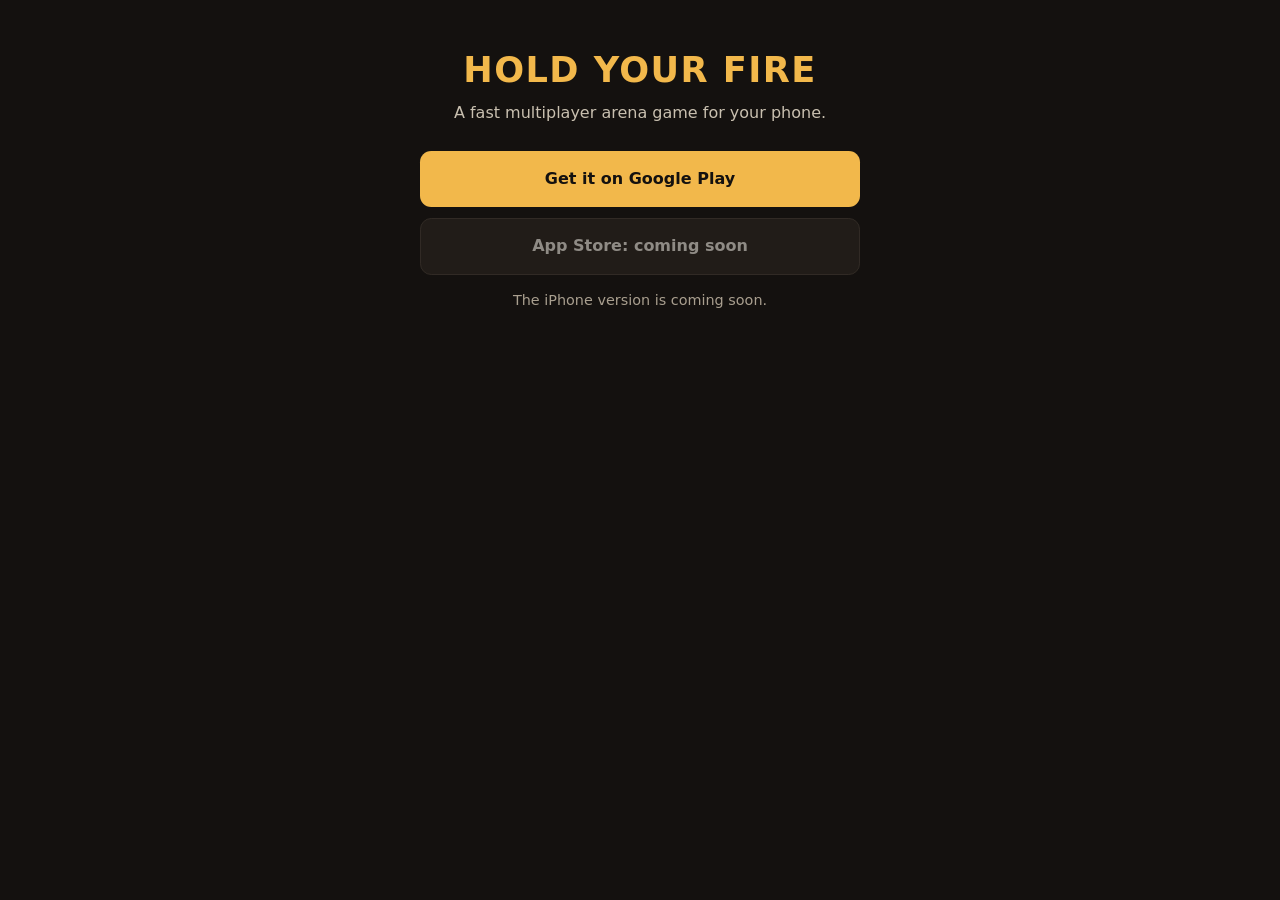
==== index.html @ 985b355f "Landing page, room invitation page and app link association files for holdyourfire.in" ====
<!doctype html>
<html lang="en"><head><meta charset="utf-8"><meta name="viewport" content="width=device-width,initial-scale=1">
<title>Hold Your Fire</title>
<meta name="description" content="Hold Your Fire: a fast multiplayer arena game for your phone. Play offline against bots or online with friends.">
<link rel="stylesheet" href="/site.css">
</head>
<body>
<main id="view" data-page="home">
<h1>Hold Your Fire</h1>
<p class="tag">A fast multiplayer arena game for your phone.</p>
<div id="invite" hidden>
  <div class="card">
    <p class="label">You are invited to a room</p>
    <p class="code" id="code"></p>
    <button class="copy" id="copy" type="button" hidden>Copy code</button>
  </div>
  <p><strong>Already have the game?</strong> Tap the invitation link again on your phone and Hold Your Fire opens with this code ready. You still press JOIN.</p>
  <p><strong>New here?</strong> Install the game below, then tap the invitation link again. Or open the game, choose PLAY ONLINE &rarr; JOIN WITH CODE and type the code.</p>
  <p class="dim">The room may be full or already closed. The game checks that when you join; this page does not.</p>
</div>
<div id="badlink" class="card err" hidden><p>This invitation link is not valid. Ask your friend to share the room again from the game.</p></div>
<div id="missing" class="card" hidden><p>This page does not exist.</p><p><a href="/">Hold Your Fire home</a></p></div>
<a id="play" class="btn" href="#">Get it on Google Play</a>
<a id="ios" class="btn alt" href="#">Download on the App Store</a>
<p class="dim" id="soon">The iPhone version is coming soon.</p>
</main>
<script src="/site.js"></script>
<script src="/page.js"></script>
</body></html>
---- site.css ----
:root{color-scheme:light dark}
*{box-sizing:border-box}
body{margin:0;font:16px/1.55 system-ui,-apple-system,"Segoe UI",sans-serif;background:#14110f;color:#f4efe6;text-align:center}
main{max-width:30rem;margin:0 auto;padding:2.5rem 1.25rem 3rem}
h1{font-size:2.2rem;letter-spacing:.04em;margin:.2rem 0;color:#f2b84b;text-transform:uppercase}
.tag{color:#c9c0b0;margin:0 0 1.6rem}
.card{background:#211c18;border:1px solid #3a322b;border-radius:1rem;padding:1.2rem 1rem;margin:1.2rem 0}
.label{font-size:.8rem;letter-spacing:.14em;color:#c9c0b0;text-transform:uppercase;margin:0}
.code{font:700 2.6rem/1.2 ui-monospace,SFMono-Regular,Menlo,monospace;letter-spacing:.28em;color:#f2b84b;margin:.3rem 0 .2rem;padding-left:.28em;word-break:break-all}
.btn{display:block;margin:.7rem 0;padding:.95rem 1rem;border-radius:.7rem;background:#f2b84b;color:#14110f;text-decoration:none;font-weight:700}
.btn.alt{background:#2c2620;color:#f4efe6;border:1px solid #4a4037}
.btn[aria-disabled=true]{opacity:.55;pointer-events:none}
button.copy{margin-top:.4rem;padding:.5rem 1rem;border-radius:.5rem;border:1px solid #4a4037;background:#2c2620;color:#f4efe6;font:inherit}
.dim{color:#a99f8f;font-size:.9rem}
.err{color:#f0a08a}
a{color:#f2b84b}
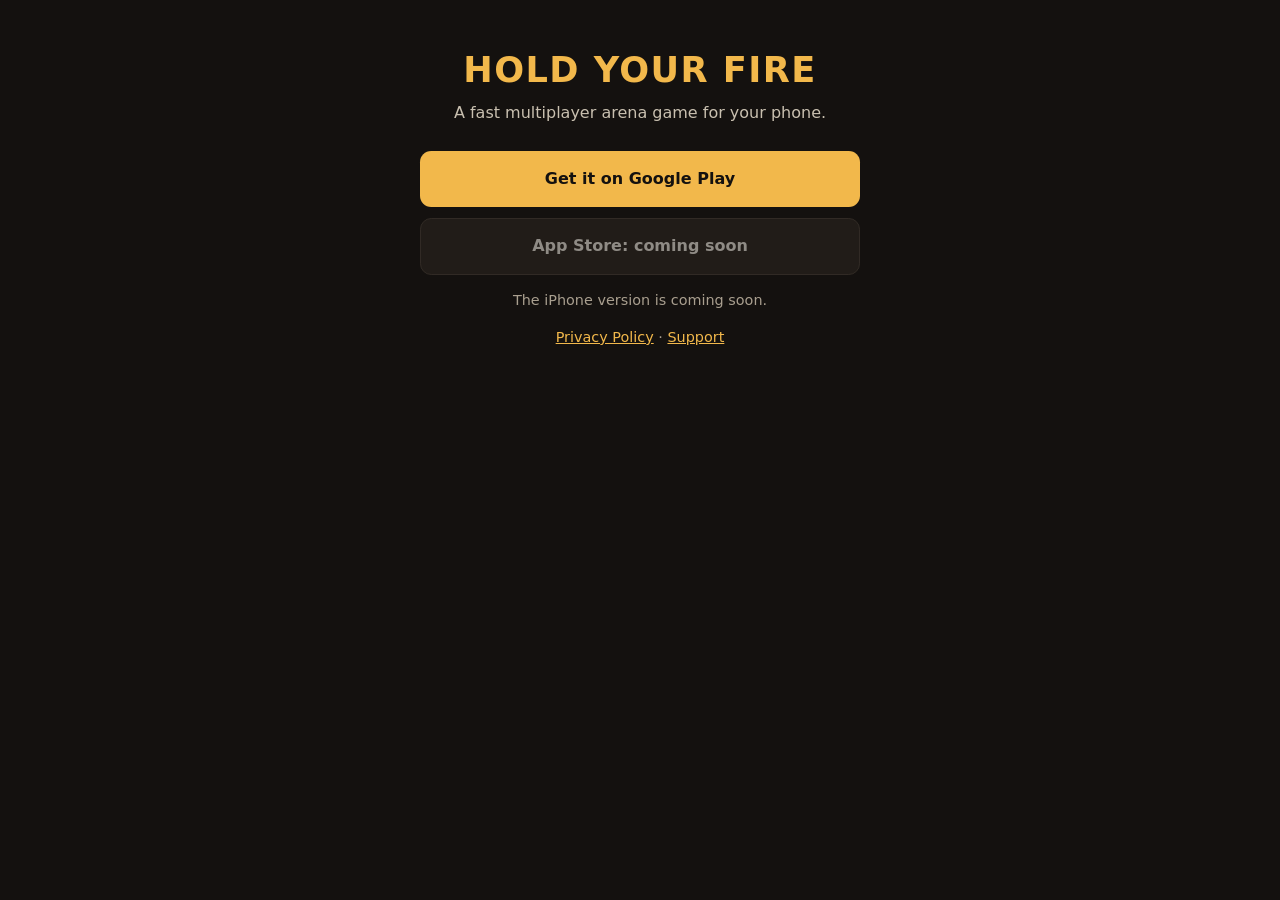
==== commit 33003780: "Add app-ads.txt, the privacy policy (verbatim) and a support page" ====
--- a/index.html
+++ b/index.html
@@ -23,6 +23,7 @@
 <a id="play" class="btn" href="#">Get it on Google Play</a>
 <a id="ios" class="btn alt" href="#">Download on the App Store</a>
 <p class="dim" id="soon">The iPhone version is coming soon.</p>
+<p class="dim"><a href="/privacy/">Privacy Policy</a> &middot; <a href="/support/">Support</a></p>
 </main>
 <script src="/site.js"></script>
 <script src="/page.js"></script>
